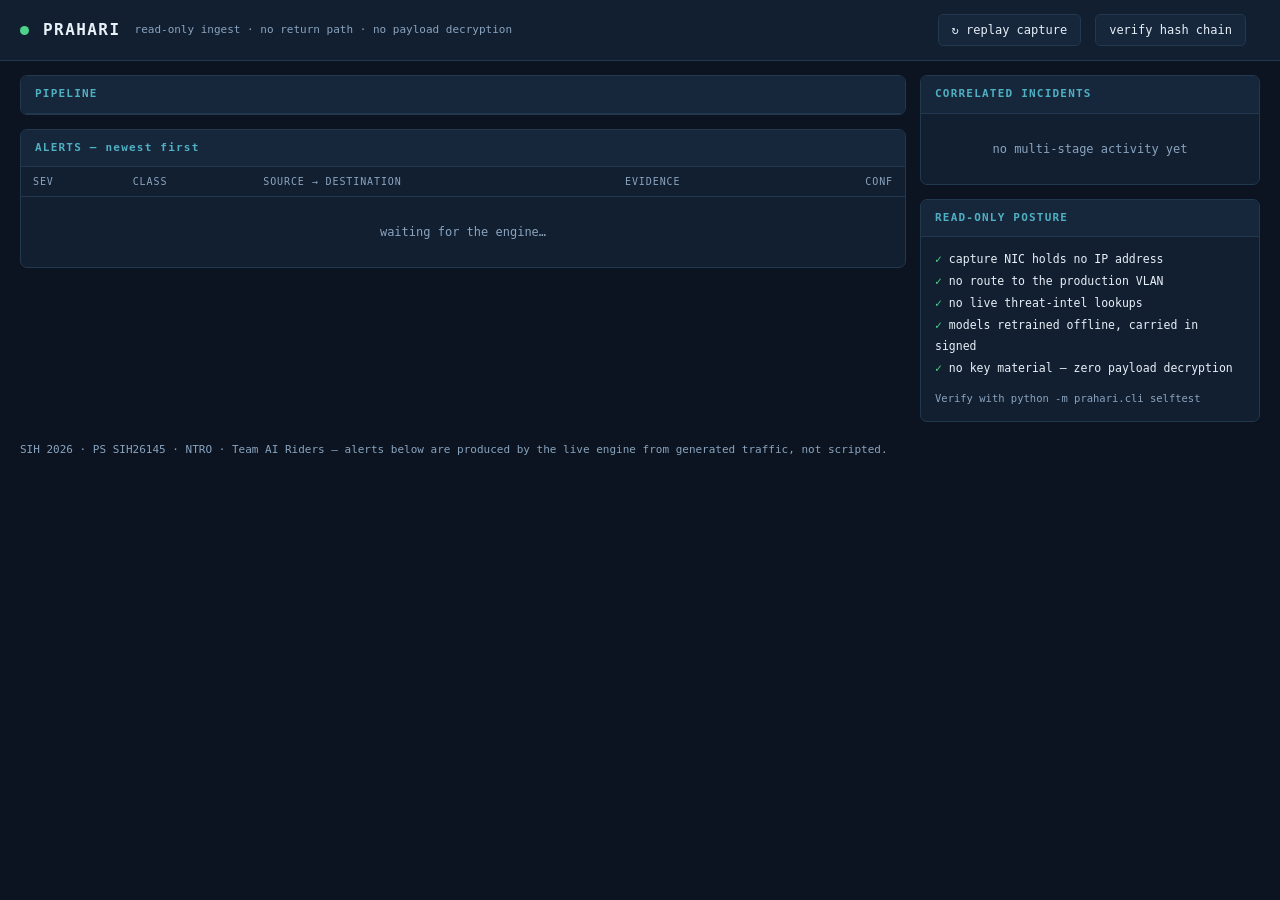
==== dashboard/index.html @ 9bfe91a6 "PRAHARI: working prototype for SIH26145 (NTRO) AI/ML detection of cyber threats in unidirectional IP" ====
<!doctype html>
<html lang="en">
<head>
<meta charset="utf-8">
<meta name="viewport" content="width=device-width,initial-scale=1">
<title>PRAHARI — read-only threat detection</title>
<style>
  :root{
    --bg:#0b1420; --panel:#121f31; --panel2:#16263b; --line:#22384f;
    --ink:#e8f0f8; --muted:#8aa4bf; --accent:#4fb0c2;
    --crit:#e0553f; --high:#e07a4a; --med:#d9a441; --low:#4f9bd9; --ok:#4ed38a;
  }
  *{box-sizing:border-box}
  body{margin:0;background:var(--bg);color:var(--ink);
       font:14px/1.5 "SF Mono",Menlo,Consolas,monospace}
  header{display:flex;align-items:center;gap:14px;flex-wrap:wrap;
         padding:14px 20px;background:var(--panel);border-bottom:1px solid var(--line)}
  .dot{width:9px;height:9px;border-radius:50%;background:var(--ok);
       box-shadow:0 0 0 0 rgba(78,211,138,.7);animation:pulse 2s infinite}
  @keyframes pulse{70%{box-shadow:0 0 0 9px rgba(78,211,138,0)}100%{box-shadow:0 0 0 0 rgba(78,211,138,0)}}
  @media (prefers-reduced-motion:reduce){.dot{animation:none}}
  h1{margin:0;font-size:16px;letter-spacing:.09em}
  .tag{color:var(--muted);font-size:11px}
  .grow{flex:1}
  button{background:var(--panel2);color:var(--ink);border:1px solid var(--line);
         border-radius:5px;padding:6px 13px;font:inherit;font-size:12px;cursor:pointer}
  button:hover{border-color:var(--accent);color:var(--accent)}
  main{display:grid;grid-template-columns:1fr 340px;gap:14px;padding:14px 20px;
       align-items:start}
  @media (max-width:900px){main{grid-template-columns:1fr}}
  .card{background:var(--panel);border:1px solid var(--line);border-radius:7px;overflow:hidden}
  .card h2{margin:0;padding:10px 14px;font-size:11px;letter-spacing:.11em;
           color:var(--accent);background:var(--panel2);border-bottom:1px solid var(--line)}
  .stats{display:grid;grid-template-columns:repeat(auto-fit,minmax(112px,1fr));gap:1px;
         background:var(--line)}
  .stat{background:var(--panel);padding:11px 13px}
  .stat b{display:block;font-size:19px;color:var(--accent);font-variant-numeric:tabular-nums}
  .stat span{font-size:10px;color:var(--muted);letter-spacing:.05em}
  table{width:100%;border-collapse:collapse;font-size:12px}
  th{text-align:left;padding:7px 12px;color:var(--muted);font-weight:500;font-size:10px;
     letter-spacing:.09em;border-bottom:1px solid var(--line)}
  td{padding:8px 12px;border-bottom:1px solid #1a2a3d;vertical-align:top}
  tr:last-child td{border-bottom:0}
  .pill{display:inline-block;padding:1px 7px;border-radius:3px;font-size:9.5px;
        font-weight:700;letter-spacing:.06em;color:#0b1420}
  .critical{background:var(--crit);color:#fff}.high{background:var(--high)}
  .medium{background:var(--med)}.low{background:var(--low);color:#fff}
  .conf{color:var(--accent);font-variant-numeric:tabular-nums;text-align:right}
  .ev{color:var(--muted);font-size:10.5px;max-width:420px;
      overflow:hidden;text-overflow:ellipsis;white-space:nowrap}
  .chain{color:var(--muted);font-size:11px}
  .chain b{color:var(--crit)}
  .empty{padding:26px 14px;color:var(--muted);text-align:center;font-size:12px}
  .ok{color:var(--ok)} .warn{color:var(--med)}
  footer{padding:6px 20px 20px;color:var(--muted);font-size:11px}
</style>
</head>
<body>
<header>
  <span class="dot" id="dot"></span>
  <h1>PRAHARI</h1>
  <span class="tag">read-only ingest &middot; no return path &middot; no payload decryption</span>
  <span class="grow"></span>
  <button onclick="replay()">↻ replay capture</button>
  <button onclick="verify()">verify hash chain</button>
  <span id="chain" class="tag"></span>
</header>

<main>
  <div>
    <div class="card" style="margin-bottom:14px">
      <h2>PIPELINE</h2>
      <div class="stats" id="stats"></div>
    </div>
    <div class="card">
      <h2>ALERTS &mdash; newest first</h2>
      <table>
        <thead><tr><th>SEV</th><th>CLASS</th><th>SOURCE → DESTINATION</th>
        <th>EVIDENCE</th><th style="text-align:right">CONF</th></tr></thead>
        <tbody id="alerts"><tr><td colspan="5" class="empty">waiting for the engine…</td></tr></tbody>
      </table>
    </div>
  </div>

  <div>
    <div class="card" style="margin-bottom:14px">
      <h2>CORRELATED INCIDENTS</h2>
      <div id="incidents"><div class="empty">no multi-stage activity yet</div></div>
    </div>
    <div class="card">
      <h2>READ-ONLY POSTURE</h2>
      <div style="padding:12px 14px;font-size:11.5px;line-height:1.9">
        <div><span class="ok">✓</span> capture NIC holds no IP address</div>
        <div><span class="ok">✓</span> no route to the production VLAN</div>
        <div><span class="ok">✓</span> no live threat-intel lookups</div>
        <div><span class="ok">✓</span> models retrained offline, carried in signed</div>
        <div><span class="ok">✓</span> no key material — zero payload decryption</div>
        <div style="margin-top:9px;color:var(--muted);font-size:10.5px">
          Verify with <code>python -m prahari.cli selftest</code></div>
      </div>
    </div>
  </div>
</main>
<footer>SIH 2026 &middot; PS SIH26145 &middot; NTRO &middot; Team AI Riders &mdash;
alerts below are produced by the live engine from generated traffic, not scripted.</footer>

<script>
const LABEL = {volumetric_ddos:"Volumetric DDoS", c2_beaconing:"C2 beaconing",
  dga_resolution:"DGA resolution", dns_tunnelling:"DNS tunnelling",
  encrypted_malware:"Malware in TLS", recon_scanning:"Recon / scanning",
  data_exfiltration:"Data exfiltration"};
const STATKEYS = [["flows_processed","FLOWS"],["flows_per_sec","FLOWS/SEC"],
  ["alerts","ALERTS"],["windows","WINDOWS"],["latency_p50_ms","LATENCY p50 ms"],
  ["latency_p95_ms","LATENCY p95 ms"]];

function esc(s){return String(s).replace(/[&<>"]/g,c=>({'&':'&amp;','<':'&lt;','>':'&gt;','"':'&quot;'}[c]));}

function render(s){
  document.getElementById("dot").style.background =
    s.running ? "var(--ok)" : "var(--muted)";
  document.getElementById("stats").innerHTML = STATKEYS.map(([k,l])=>
    `<div class="stat"><b>${s.stats[k]??"—"}</b><span>${l}</span></div>`).join("");

  const rows = (s.alerts||[]).map(a=>{
    const ev = Object.entries(a.evidence||{})
      .filter(([k])=>k!=="reverse_direction_visible")
      .slice(0,3).map(([k,v])=>`${k}=${v}`).join("  ");
    return `<tr>
      <td><span class="pill ${a.threat.severity}">${a.threat.severity.toUpperCase()}</span></td>
      <td>${esc(LABEL[a.threat.class]||a.threat.class)}</td>
      <td>${esc(a.flow.source.ip)} → ${esc(a.flow.destination.ip??"—")}</td>
      <td class="ev">${esc(ev)}</td>
      <td class="conf">${a.threat.confidence.toFixed(2)}</td></tr>`;}).join("");
  document.getElementById("alerts").innerHTML =
    rows || `<tr><td colspan="5" class="empty">waiting for the engine…</td></tr>`;

  const inc = (s.incidents||[]).map(i=>`
    <div style="padding:11px 14px;border-bottom:1px solid #1a2a3d">
      <div><span class="pill ${i.severity}">${i.severity.toUpperCase()}</span>
        <b style="margin-left:7px">${esc(i.entity)}</b></div>
      <div class="chain" style="margin-top:5px">${
        i.chain.map(c=>`<b>${esc(LABEL[c]||c)}</b>`).join(" → ")}</div>
    </div>`).join("");
  document.getElementById("incidents").innerHTML =
    inc || `<div class="empty">no multi-stage activity yet</div>`;
}

async function tick(){
  try{ render(await (await fetch("/api/state")).json()); }catch(e){}
}
async function replay(){ await fetch("/api/replay"); }
async function verify(){
  const r = await (await fetch("/api/verify")).json();
  document.getElementById("chain").innerHTML = r.ok
    ? `<span class="ok">chain verified — ${r.records} records</span>`
    : `<span class="warn">CHAIN BROKEN at ${esc(r.bad)}</span>`;
}
tick(); setInterval(tick, 900);
</script>
</body>
</html>
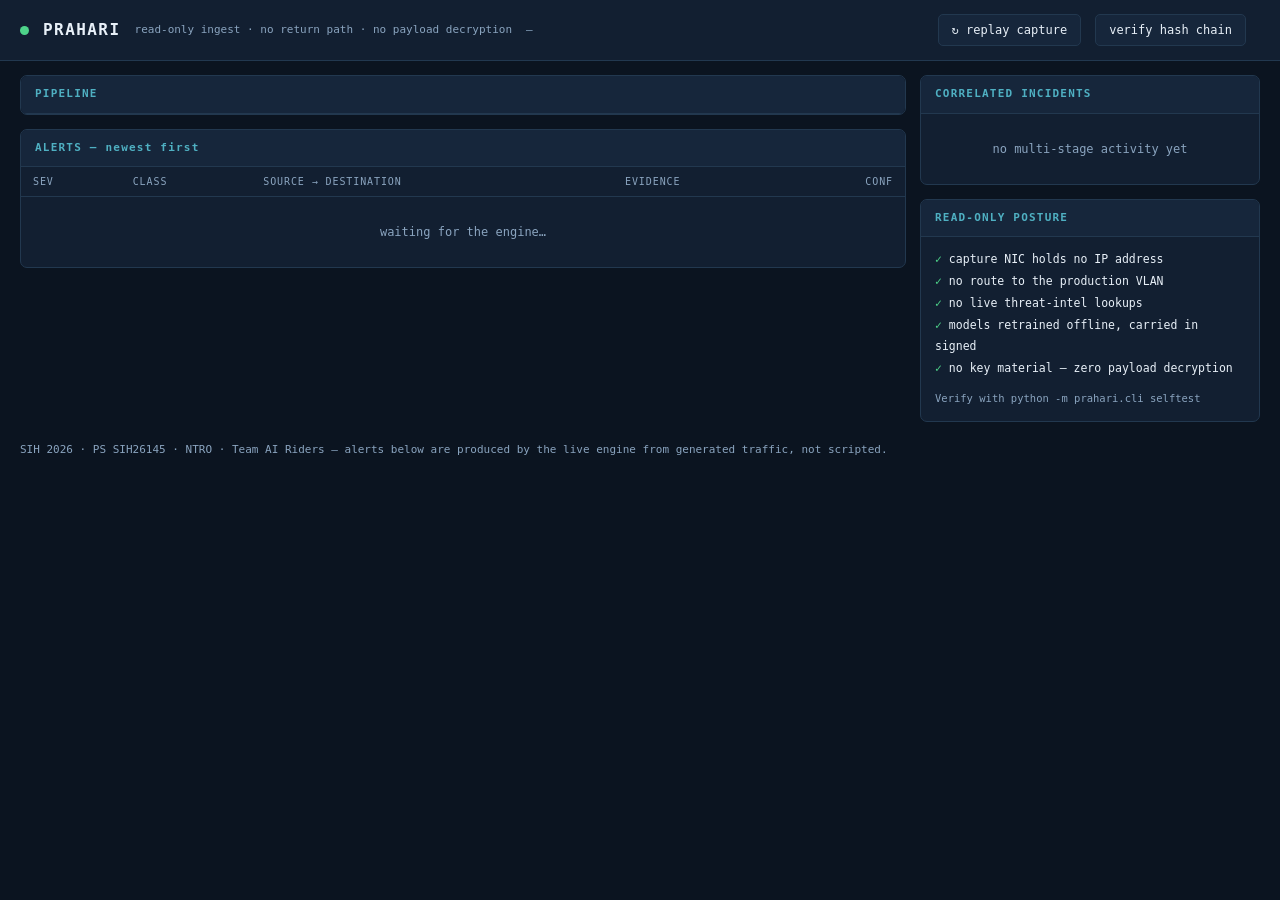
==== commit 6a72b664: "Read real packet captures, and a runbook for demoing it The prototype could only consume flows from " ====
--- a/dashboard/index.html
+++ b/dashboard/index.html
@@ -60,6 +60,7 @@
   <span class="dot" id="dot"></span>
   <h1>PRAHARI</h1>
   <span class="tag">read-only ingest &middot; no return path &middot; no payload decryption</span>
+  <span class="tag" id="source">&mdash;</span>
   <span class="grow"></span>
   <button onclick="replay()">↻ replay capture</button>
   <button onclick="verify()">verify hash chain</button>
@@ -118,6 +119,10 @@
 function render(s){
   document.getElementById("dot").style.background =
     s.running ? "var(--ok)" : "var(--muted)";
+  const src = document.getElementById("source");
+  src.textContent = s.source ?? "—";
+  // a real capture is the claim worth making loudly, so mark it
+  src.style.color = (s.source||"").startsWith("real") ? "#8ef2b0" : "";
   document.getElementById("stats").innerHTML = STATKEYS.map(([k,l])=>
     `<div class="stat"><b>${s.stats[k]??"—"}</b><span>${l}</span></div>`).join("");
 
